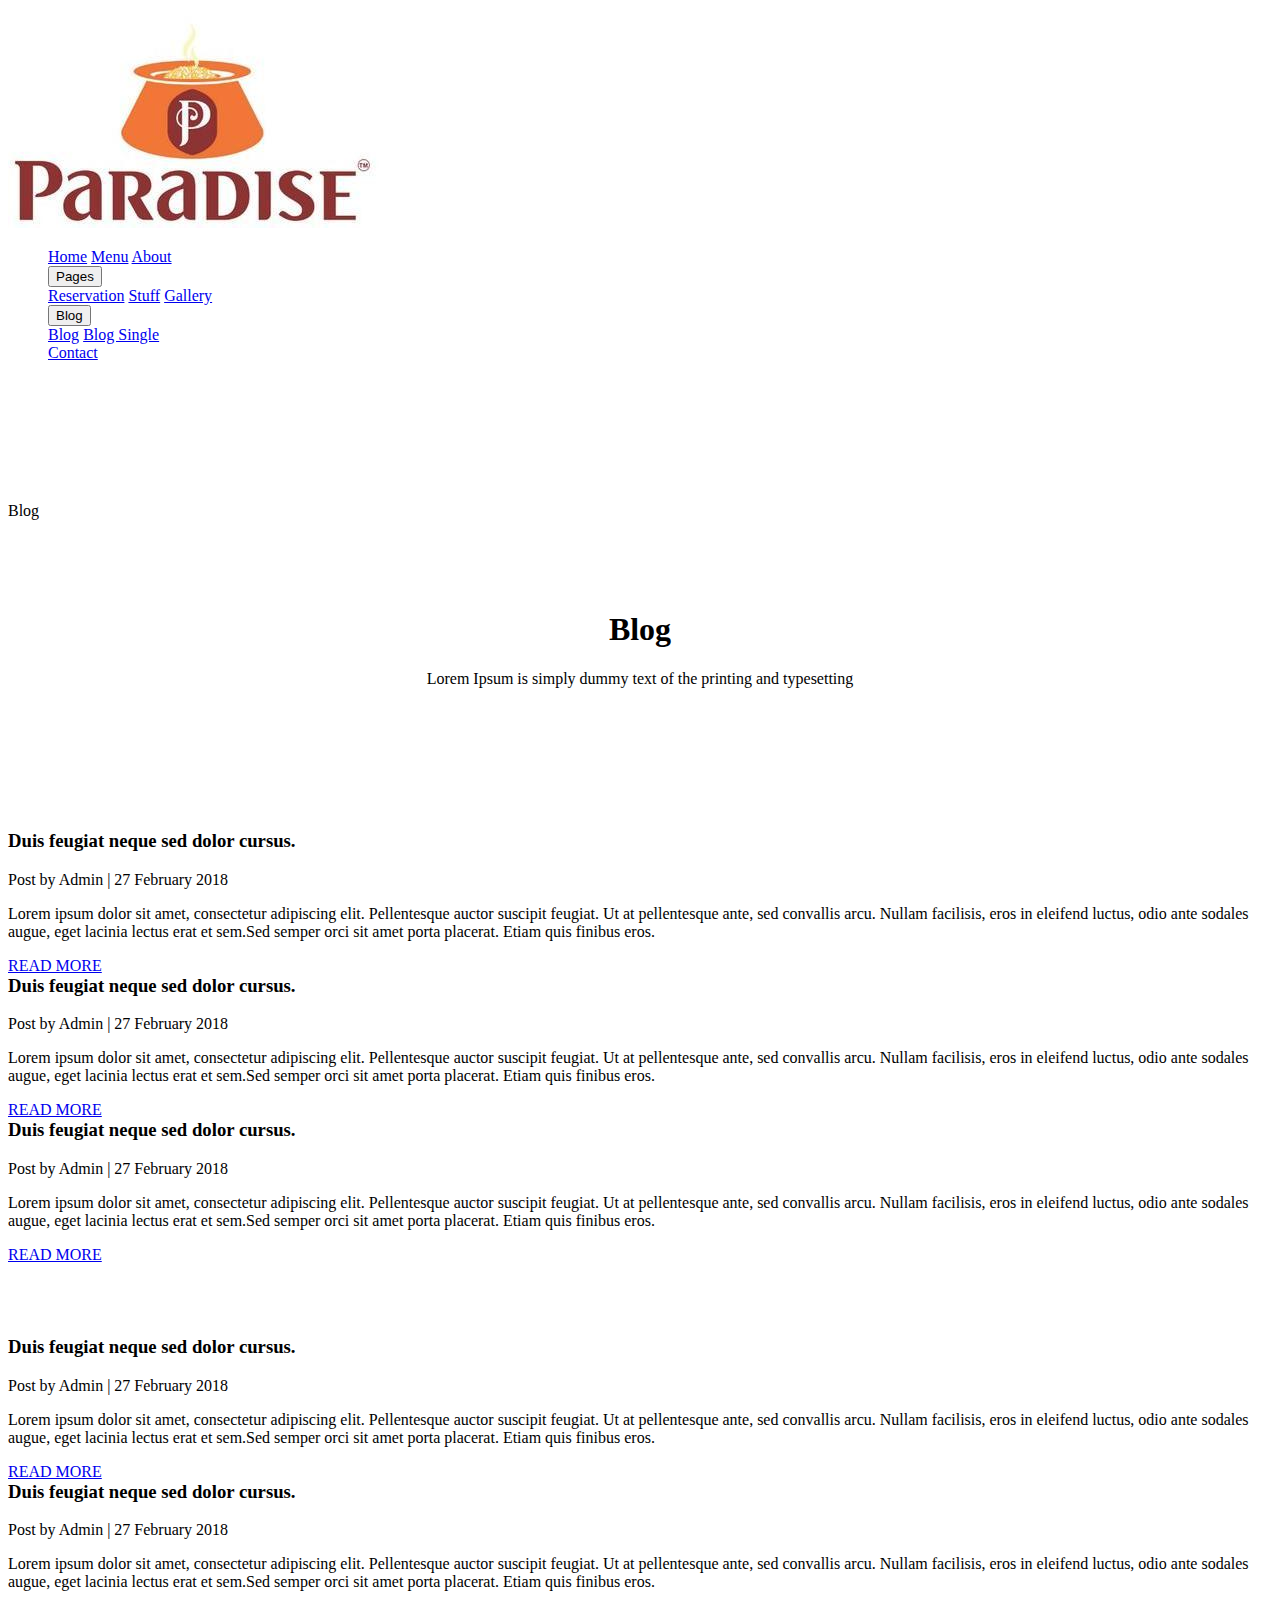
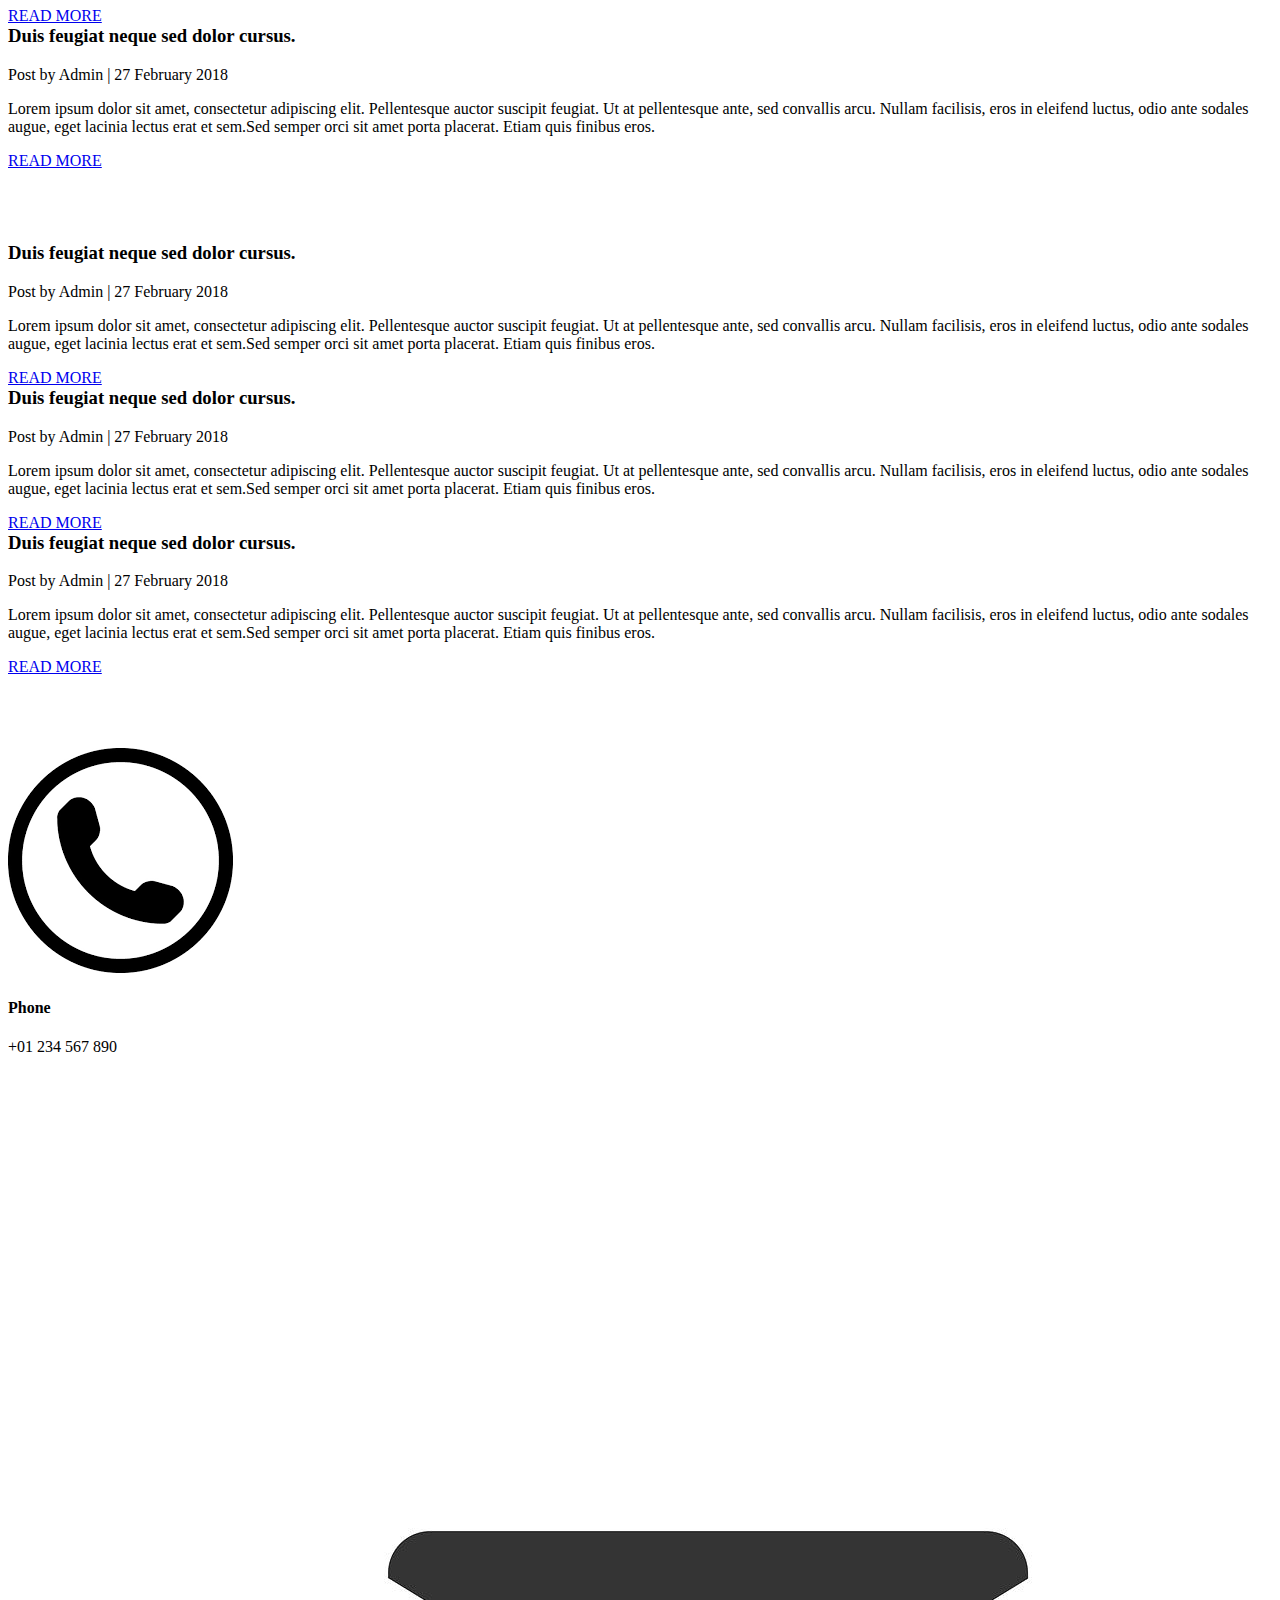
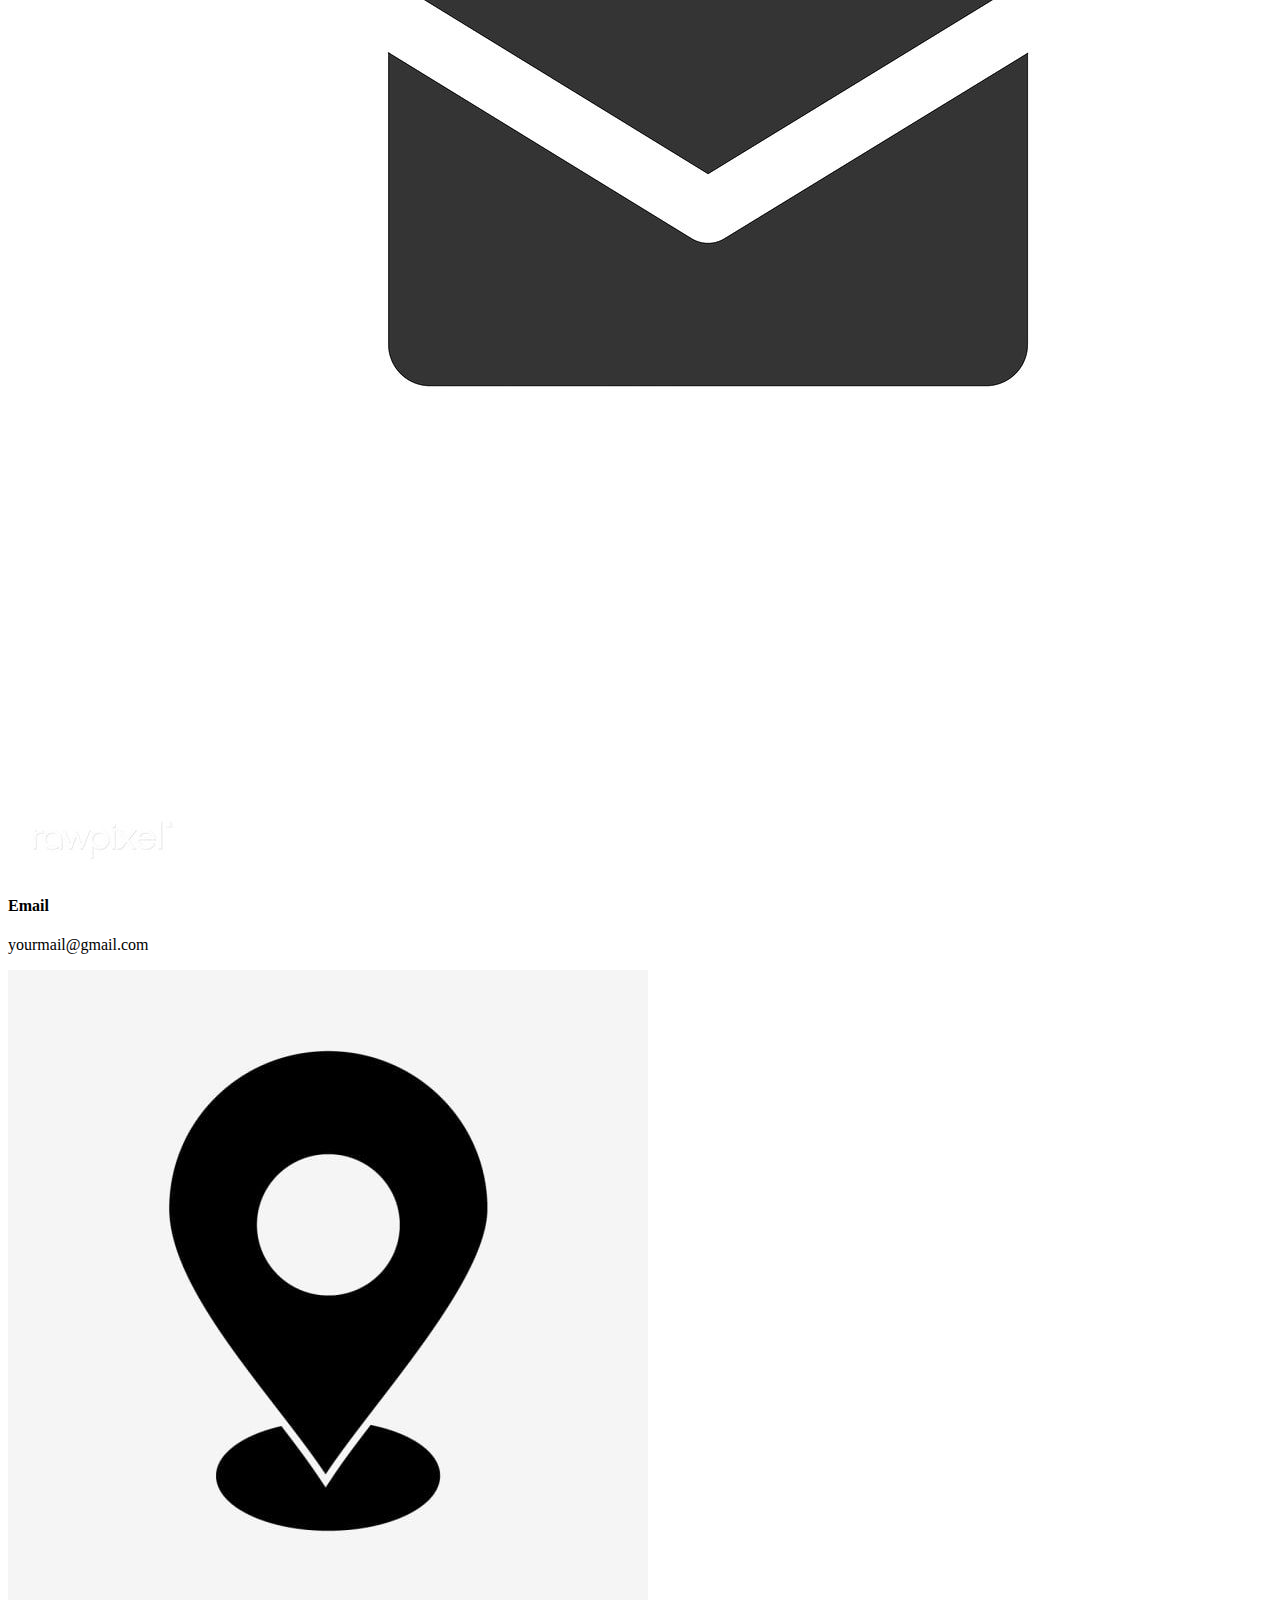
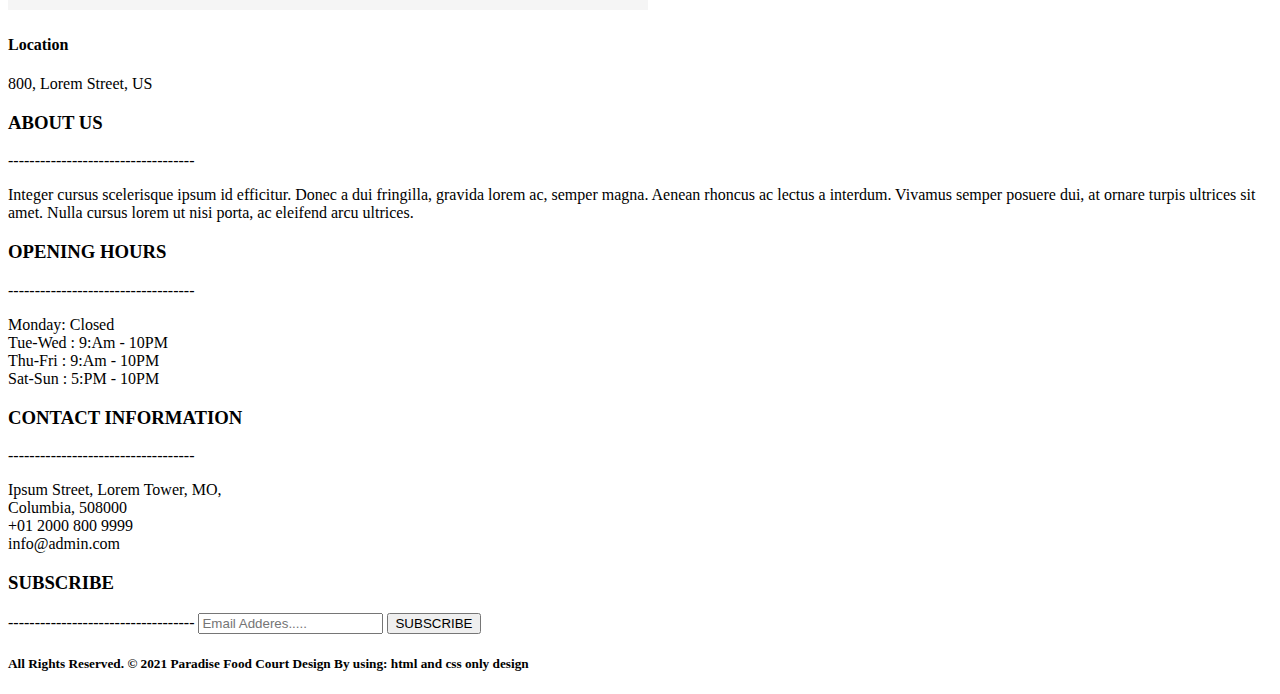
==== blog.html @ b4a23a4e "Add files via upload" ====
<!DOCTYPE html>
<!--
To change this license header, choose License Headers in Project Properties.
To change this template file, choose Tools | Templates
and open the template in the editor.
-->
<html>
    <head>
        <title>Blog</title>
        <meta charset="UTF-8">
        <meta name="viewport" content="width=device-width, initial-scale=1.0">
        <link rel="stylesheet" href="template_one_css.css">
    </head>
    <body>
      <header>
            <div class="nav"> 
                
                <img src="logo.jpg" title="Paradise Food Court">
                    
                
                <div class="margin_Set">
                    <ul>
                        <div class="navbar">
                            <a href="index.html">Home</a>
                            <a href="menu.html">Menu</a>
                            <a href="about.html">About</a>
                        
                    
                        
                            <div class="dropdown">
                                <button class="dropbtn">Pages<i class="fa fa-caret-down"></i>
                                </button>
                                <div class="dropdown-content">
                                    <a href="reservation.html">Reservation</a>
                                    <a href="stuff.html">Stuff</a>
                                    <a href="gallery.html">Gallery</a>
                                </div>
                            </div>
                        
                        
                        
                            <div class="dropdown">
                                <button class="dropbtn">Blog<i class="fa fa-caret-down"></i>
                                </button>
                                <div class="dropdown-content">
                                    <a class="active" href="blog.html">Blog</a>
                                    <a href="single_blog.html">Blog Single</a>
                                </div>
                            </div>
                            <a href="contact.html">Contact</a>
                        </div>
                    </ul>
                </div>
            
            </div>
            
        </header>
        
        
         <br><br><br><br><br><br>
        <div>
            <div class="bg_menu">
                <div class="h1_over_img">
                    <p>Blog</p>
                </div>
            </div>
        </div>
         
         <br><br><br>
        
        
        <h1 style="text-align: center">Blog</h1>
        <p style="text-align: center">Lorem Ipsum is simply dummy text 
            of the printing and typesetting</p>
        
         
         
           
        <br><br><br><br><br><br><br>
        
        <div class="clearfix">
        <div class="box">
            <h3 style="margin-top: 0px;">Duis feugiat neque sed dolor cursus.</h3>
            <p class="blog_text">Post by Admin | 27 February 2018</p>
        <p>Lorem ipsum dolor sit amet, consectetur adipiscing elit. 
            Pellentesque auctor suscipit feugiat. 
            Ut at pellentesque ante, sed convallis arcu. 
            Nullam facilisis, eros in eleifend luctus, odio ante sodales augue, 
            eget lacinia lectus erat et sem.Sed semper orci sit amet porta placerat. 
            Etiam quis finibus eros.</p>
            <nav>
                <a class="blog" href="#">READ MORE</a>
            </nav>
        </div>
            
        <div class="box">
            <h3 style="margin-top: 0px;">Duis feugiat neque sed dolor cursus.</h3>
            <p class="blog_text">Post by Admin | 27 February 2018</p>
        <p>Lorem ipsum dolor sit amet, consectetur adipiscing elit. 
            Pellentesque auctor suscipit feugiat. 
            Ut at pellentesque ante, sed convallis arcu. 
            Nullam facilisis, eros in eleifend luctus, odio ante sodales augue, 
            eget lacinia lectus erat et sem.Sed semper orci sit amet porta placerat. 
            Etiam quis finibus eros.</p>
            <nav>
                <a class="blog" href="#">READ MORE</a>
            </nav>
        
        </div>
        
        <div class="box">
            <h3 style="margin-top: 0px;">Duis feugiat neque sed dolor cursus.</h3>
            <p class="blog_text">Post by Admin | 27 February 2018</p>
        <p>Lorem ipsum dolor sit amet, consectetur adipiscing elit. 
            Pellentesque auctor suscipit feugiat. 
            Ut at pellentesque ante, sed convallis arcu. 
            Nullam facilisis, eros in eleifend luctus, odio ante sodales augue, 
            eget lacinia lectus erat et sem.Sed semper orci sit amet porta placerat. 
            Etiam quis finibus eros.</p>
            <nav>
                <a class="blog" href="#">READ MORE</a>
            </nav>
        </div>
        
        </div>
        <br><br><br><br>
        
        <div class="clearfix">
        <div class="box">
            <h3 style="margin-top: 0px;">Duis feugiat neque sed dolor cursus.</h3>
            <p class="blog_text">Post by Admin | 27 February 2018</p>
        <p>Lorem ipsum dolor sit amet, consectetur adipiscing elit. 
            Pellentesque auctor suscipit feugiat. 
            Ut at pellentesque ante, sed convallis arcu. 
            Nullam facilisis, eros in eleifend luctus, odio ante sodales augue, 
            eget lacinia lectus erat et sem.Sed semper orci sit amet porta placerat. 
            Etiam quis finibus eros.</p>
            <nav>
                <a class="blog" href="#">READ MORE</a>
            </nav>
        </div>
            
        <div class="box">
            <h3 style="margin-top: 0px;">Duis feugiat neque sed dolor cursus.</h3>
            <p class="blog_text">Post by Admin | 27 February 2018</p>
        <p>Lorem ipsum dolor sit amet, consectetur adipiscing elit. 
            Pellentesque auctor suscipit feugiat. 
            Ut at pellentesque ante, sed convallis arcu. 
            Nullam facilisis, eros in eleifend luctus, odio ante sodales augue, 
            eget lacinia lectus erat et sem.Sed semper orci sit amet porta placerat. 
            Etiam quis finibus eros.</p>
            <nav>
                <a class="blog" href="#">READ MORE</a>
            </nav>
        
        </div>
        
        <div class="box">
            <h3 style="margin-top: 0px;">Duis feugiat neque sed dolor cursus.</h3>
            <p class="blog_text">Post by Admin | 27 February 2018</p>
        <p>Lorem ipsum dolor sit amet, consectetur adipiscing elit. 
            Pellentesque auctor suscipit feugiat. 
            Ut at pellentesque ante, sed convallis arcu. 
            Nullam facilisis, eros in eleifend luctus, odio ante sodales augue, 
            eget lacinia lectus erat et sem.Sed semper orci sit amet porta placerat. 
            Etiam quis finibus eros.</p>
            <nav>
                <a class="blog" href="#">READ MORE</a>
            </nav>
        </div>
        
        </div>
        
        <br><br><br><br>
        
        <div class="clearfix">
        <div class="box">
            <h3 style="margin-top: 0px;">Duis feugiat neque sed dolor cursus.</h3>
            <p class="blog_text">Post by Admin | 27 February 2018</p>
        <p>Lorem ipsum dolor sit amet, consectetur adipiscing elit. 
            Pellentesque auctor suscipit feugiat. 
            Ut at pellentesque ante, sed convallis arcu. 
            Nullam facilisis, eros in eleifend luctus, odio ante sodales augue, 
            eget lacinia lectus erat et sem.Sed semper orci sit amet porta placerat. 
            Etiam quis finibus eros.</p>
            <nav>
                <a class="blog" href="#">READ MORE</a>
            </nav>
        </div>
            
        <div class="box">
            <h3 style="margin-top: 0px;">Duis feugiat neque sed dolor cursus.</h3>
            <p class="blog_text">Post by Admin | 27 February 2018</p>
        <p>Lorem ipsum dolor sit amet, consectetur adipiscing elit. 
            Pellentesque auctor suscipit feugiat. 
            Ut at pellentesque ante, sed convallis arcu. 
            Nullam facilisis, eros in eleifend luctus, odio ante sodales augue, 
            eget lacinia lectus erat et sem.Sed semper orci sit amet porta placerat. 
            Etiam quis finibus eros.</p>
            <nav>
                <a class="blog" href="#">READ MORE</a>
            </nav>
        
        </div>
        
        <div class="box">
            <h3 style="margin-top: 0px;">Duis feugiat neque sed dolor cursus.</h3>
            <p class="blog_text">Post by Admin | 27 February 2018</p>
        <p>Lorem ipsum dolor sit amet, consectetur adipiscing elit. 
            Pellentesque auctor suscipit feugiat. 
            Ut at pellentesque ante, sed convallis arcu. 
            Nullam facilisis, eros in eleifend luctus, odio ante sodales augue, 
            eget lacinia lectus erat et sem.Sed semper orci sit amet porta placerat. 
            Etiam quis finibus eros.</p>
            <nav>
                <a class="blog" href="#">READ MORE</a>
            </nav>
        </div>
        
        </div>
        
        
        <br><br><br><br>
        
         <div class="contact">
            <div>
                <img class="icon" src="phone.png">
                <div class="text">
                <h4>Phone</h4>
                <p>+01 234 567 890</p>
                </div>
            </div>
            
            <div>
                <img class="icon" src="email.jpg">
                <div class="text">
                <h4>Email</h4>
                <p>yourmail@gmail.com</p>
                </div>
            </div>
            
            
            <div>
                <img class="icon" src="location.jpg">
                <div class="text">
                <h4>Location</h4>
                <p>800, Lorem Street, US</p>
                </div>
            </div>
            
            
        </div>
       
      
       
       
            
        <footer>
            <div class="footer_img">
                <div class="footer_text">
                <h3>ABOUT US</h3>
                -----------------------------------
                <p>Integer cursus scelerisque ipsum id efficitur. 
                    Donec a dui fringilla, gravida lorem ac, semper magna. 
                    Aenean rhoncus ac lectus a interdum. 
                    Vivamus semper posuere dui, at ornare turpis ultrices sit amet. 
                    Nulla cursus lorem ut nisi porta, ac eleifend arcu ultrices.</p>
                
                
                </div>
                <div class="footer_text">
                <h3>OPENING HOURS</h3>
                -----------------------------------
                <p>Monday: Closed<br>

                    Tue-Wed : 9:Am - 10PM<br>

                    Thu-Fri : 9:Am - 10PM<br>

                    Sat-Sun : 5:PM - 10PM</p>
                
           
                </div>
                <div class="footer_text">
                <h3>CONTACT INFORMATION</h3>
                -----------------------------------
                <p>Ipsum Street, Lorem Tower, MO,<br>
                    Columbia, 508000<br>

                    +01 2000 800 9999<br>

                    info@admin.com</p>
                
                
                </div>
                <div class="footer_text">
                <h3>SUBSCRIBE</h3>
                -----------------------------------
                <input class="sub_text" type="text" placeholder="Email Adderes.....">
                <button class="sub_button">SUBSCRIBE</button>
                
                
                </div>
                
            </div>
        <div class="end">
            <h5>All Rights Reserved. © 2021 Paradise Food Court 
                Design By using: html and css only design</h5>
            
        </div>
            
     </footer>
    </body>
</html>
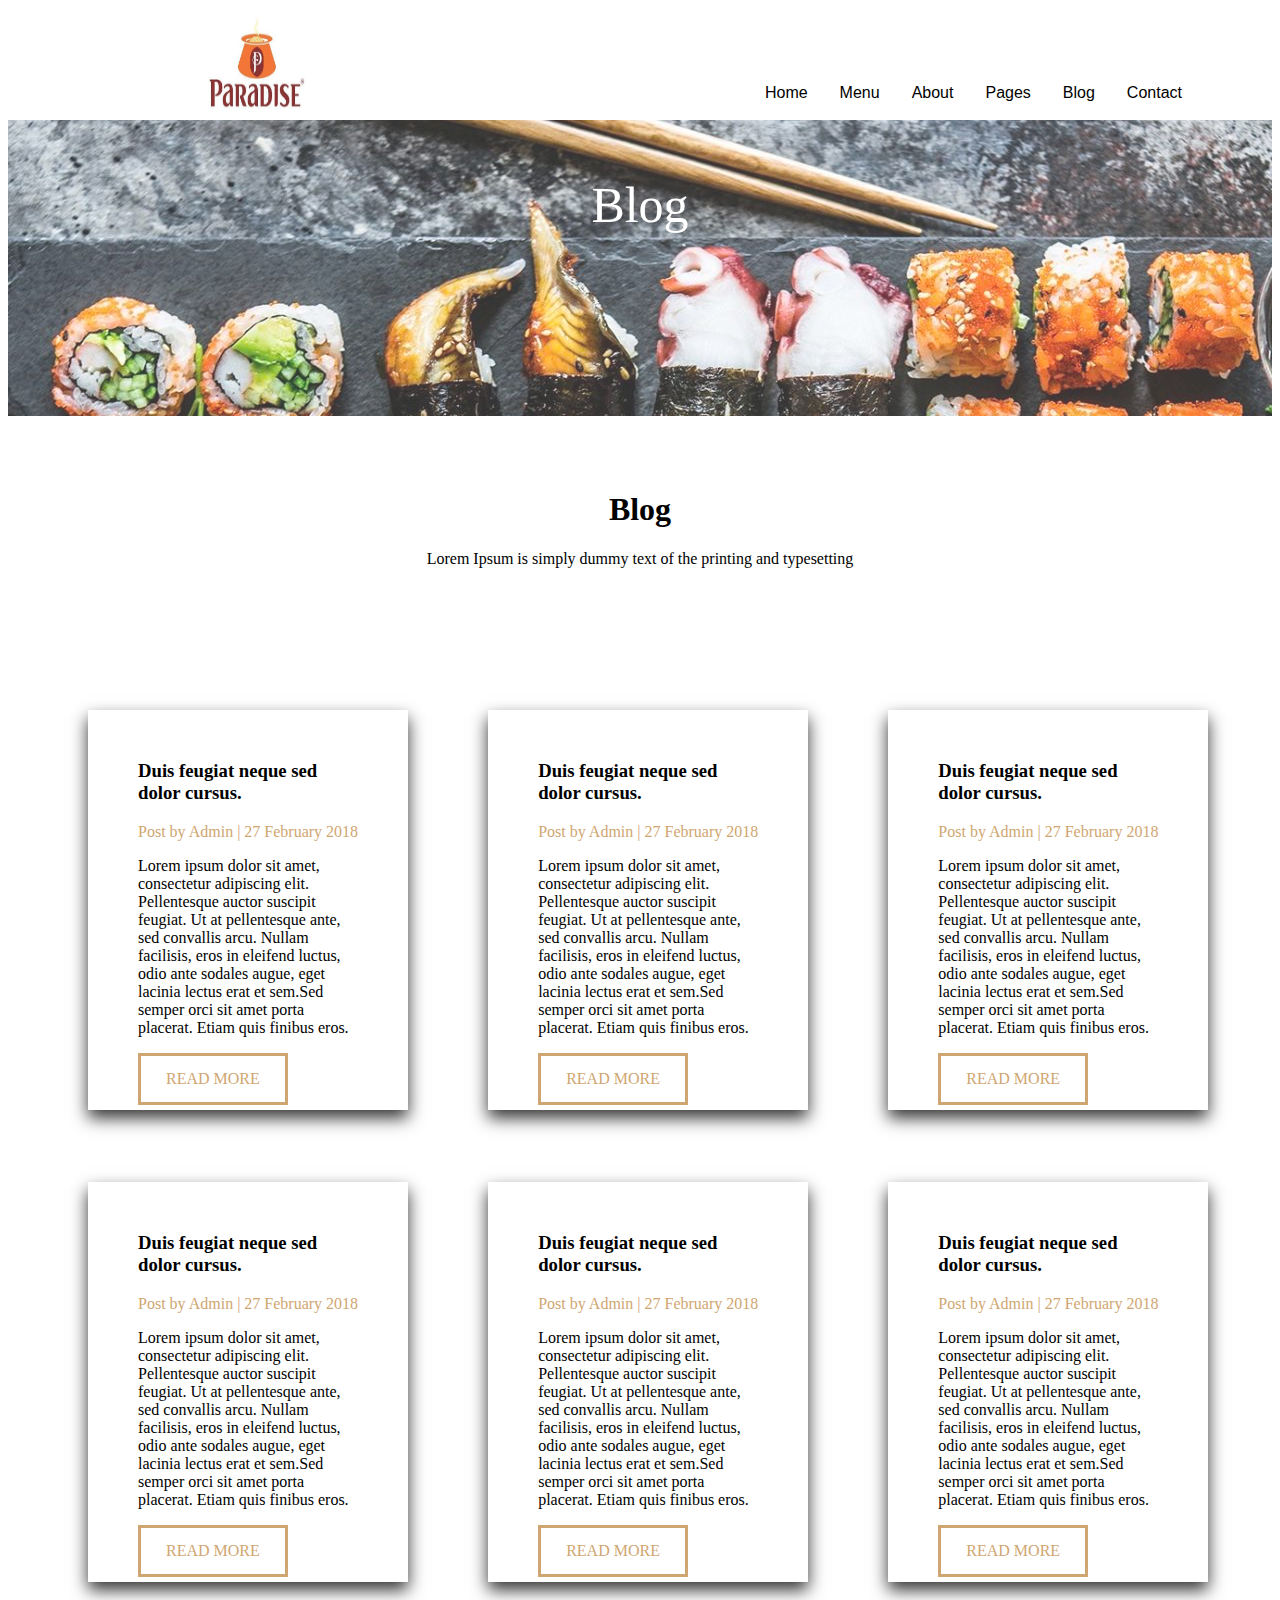
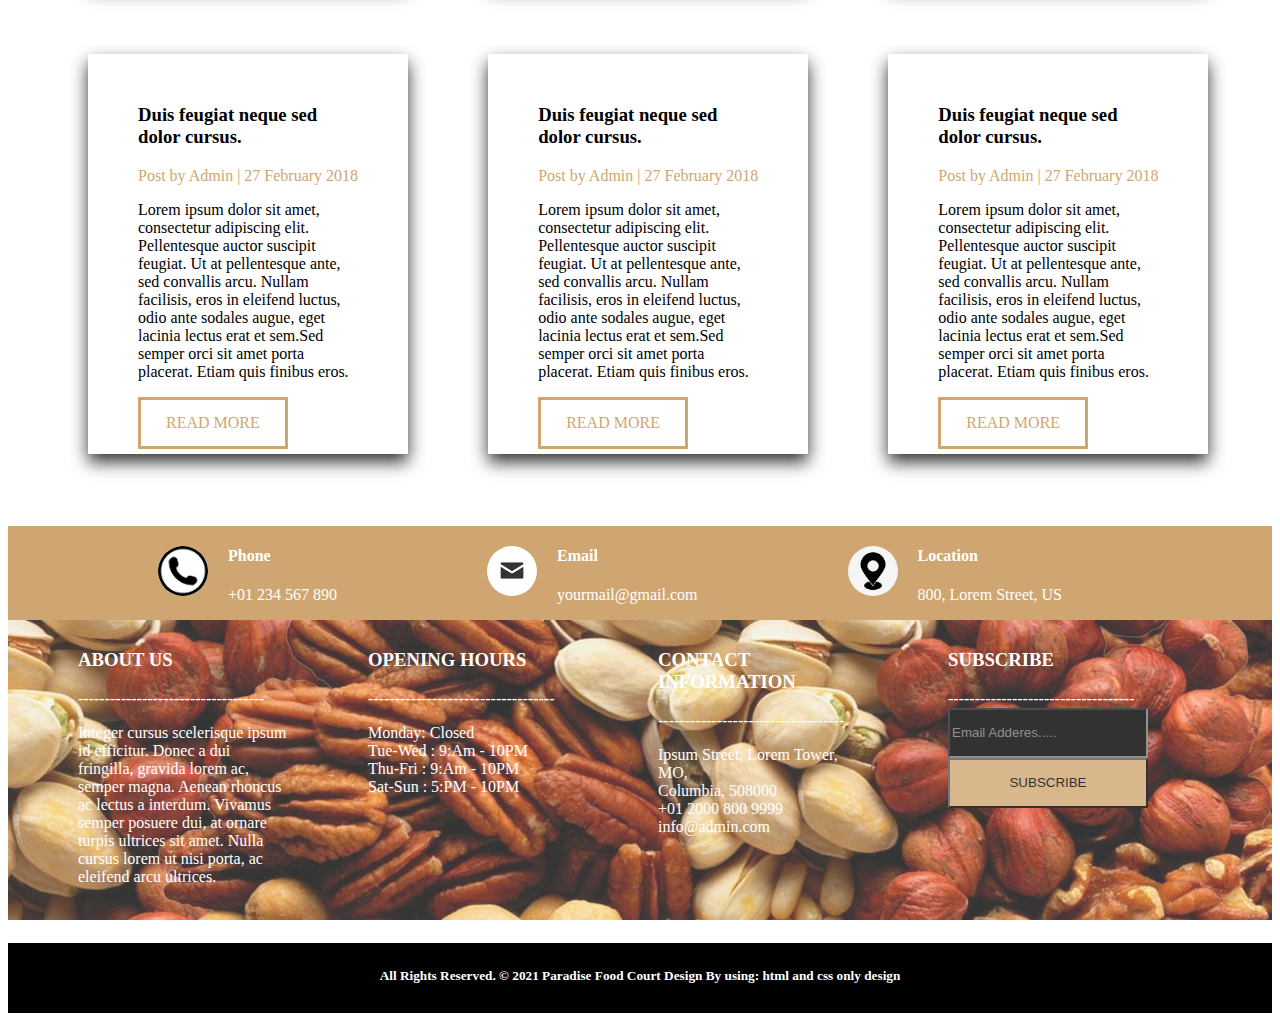
==== commit 51e40b83: "Update blog.html" ====
--- a/blog.html
+++ b/blog.html
@@ -9,7 +9,7 @@
         <title>Blog</title>
         <meta charset="UTF-8">
         <meta name="viewport" content="width=device-width, initial-scale=1.0">
-        <link rel="stylesheet" href="template_one_css.css">
+        <link rel="stylesheet" href="Template_one_css.css">
     </head>
     <body>
       <header>
--- a/Template_one_css.css
+++ b/Template_one_css.css
@@ -0,0 +1,845 @@
+/*
+To change this license header, choose License Headers in Project Properties.
+To change this template file, choose Tools | Templates
+and open the template in the editor.
+*/
+/* 
+    Created on : Apr 10, 2021, 3:07:46 PM
+    Author     : Pratik Deshmukh
+*/
+
+
+
+* {
+box-sizing: border-box;
+}
+
+
+
+/*-------------------------Navigation bar-----------------------*/
+.nav img {
+    height: 100px;
+    width :100px;
+    float:left;
+    margin-left: 200px;
+    margin-top: 10px;
+}
+.navbar {
+    float :right;
+    overflow: hidden;
+    background-color: #ffffff;
+/*display: inline-block;*/
+    font-family: Arial;
+    margin: 10px;
+}
+.margin_Set
+{
+    margin-right: 80px;
+    margin-top: 60px;
+}        
+        
+.navbar a {
+    float: left;
+    font-size: 16px;
+    color: black;
+    text-align: center;
+    padding: 14px 16px;
+    text-decoration: none;
+    
+    border-radius: 8%;
+}
+
+/* The dropdown container */
+.dropdown {
+    float: left;
+    overflow: hidden;
+}
+
+/* Dropdown button */
+.dropdown .dropbtn {
+
+    font-size: 16px;
+    border: none;
+    outline: none;
+    color: black;
+    border-radius: 8%;
+    padding: 14px 16px;
+    background-color: inherit;
+    font-family: inherit; /* Important for vertical align on mobile phones */
+    margin: 0; /* Important for vertical align on mobile phones */
+}
+
+/* Add a red background color to navbar links on hover */
+.navbar a:hover, .dropdown:hover .dropbtn {
+    overflow: hidden;
+    background-color: #cfa671;
+
+}
+
+/* Dropdown content (hidden by default) */
+.dropdown-content {
+    display: none;
+    position: absolute;
+    overflow: hidden;
+    background-color: #ffffff;
+    min-width: 160px;
+    box-shadow: 0px 8px 16px 0px rgba(0,0,0,0.2);
+    z-index: 1;
+    
+}
+
+/* Links inside the dropdown */
+.dropdown-content a {
+    float: none;
+    color: black;
+    padding: 12px 16px;
+    text-decoration: none;
+    display: block;
+    text-align: left;
+    overflow: hidden;
+    clear: left;
+}
+
+/* Add a grey background color to dropdown links on hover */
+.dropdown-content a:hover {
+    background-color: #cfa671;
+}
+
+/* Show the dropdown menu on hover */
+.dropdown:hover .dropdown-content {
+    display: block;
+    
+}        
+        
+        
+        .nav nav li{
+                display: inline-block;
+                color: #ccccff;
+                
+                top: 0px;
+                width: 60px;
+                list-style-type: none;
+              
+                
+        }
+        
+        
+        .nav nav {
+                float:right;
+		
+                margin-right: 50px;
+                font-size: 20px;
+                padding: 30px;
+               
+                
+        }
+        .active{
+            background-color: #cfa671;
+        }
+        
+      
+        
+        
+            
+        .nav{
+            position: fixed;
+            top: 0;
+            
+            width: 100%;
+            height: 120px;
+            background-color: #ffffff;
+            z-index: 10;
+            
+        }
+        
+        
+        
+/*---------------Header Section----------------------------------------------*/        
+        
+.header_img{
+            clear: left;
+            background-image: url(bg_two.jpg);
+            height:700px;
+            color: #ffffff;
+            text-align: center;
+            padding-top: 200px;
+            position: static;
+            background-repeat: no-repeat;
+            opacity:0.8;
+            
+        }
+        .heading{
+            font-size: 55px;
+            color: #ffffff;
+            
+        }
+        .info{
+            
+            text-align: center;
+            padding: 30px;
+            height: 400px;
+            width: 550px;
+            float: right;
+      
+        }
+        .article_text{
+            font-size: 20px;
+            color: #333333;
+            
+        }      
+/*---------------------Section----------------------------------------*/
+
+
+
+
+        .img_one{
+            float: left;
+            height:350px;
+            width: 500px;
+            
+            margin-left: 100px;
+            margin-top: 100px;
+            box-shadow: -10px -10px 0px #d0a772;
+        }
+
+ /*-----------------------Reservation link----------------------------------*/       
+        
+        
+        
+a.reservation:link, a.reservation:visited {
+            
+            color: #cfa671;
+            padding: 14px 25px;
+            text-align: center;
+            text-decoration: none;
+            display: inline-block;
+            border-style: solid;
+        }
+
+        a.reservation:hover, a.reservation:active {
+            background-color:#cfa671;
+            color: #ffffff;
+        }
+        
+        
+ /*---------------------Navigatin bar link----------------------------------*/       
+        
+        a.navi:link, a.navi:visited {
+            
+            color: #000000;
+            padding: 8px 15px;
+            text-align: center;
+            text-decoration: none;
+            display: inline-block;
+            border-style: hidden;
+        }
+
+        a.navi:hover, a.navi:active {
+            background-color: #d0a772;
+            color: #ffffff;
+        }
+   
+        
+/*-----------------------Sticky Section--------------------------------*/
+
+.sticky{
+        background-image: url("one.jpg");
+	background-size: cover;
+	padding: 100px 0;
+	background-attachment: fixed;
+	background-position: center center;
+	position: -webkit-sticky;
+        position: relative;
+        top: 0;
+        height: 400px;
+      
+       
+}
+
+
+.h1_over_img{
+    font-size: 50px;
+    color: #ffffff;
+    text-align: center;
+    clear: left;
+    font-family: serif;
+    padding: 10px 20px;
+}   
+
+/*------------------------Menu------------------------------*/
+.button2 {
+  background-color: #f1f1f1;
+  border: none;
+  color: #000000;
+  padding: 10px 25px;
+  text-align: center;
+  text-decoration: none;
+  display: inline-block;
+  font-size: 16px;
+  border-radius: 5%;
+}
+.act{
+    color: #ffffff;
+    background-color: #cfa671;
+}
+
+        
+div.ex1 {
+width: 420px;
+margin: auto;
+border: 1px solid  #f1f1f1;
+}        
+.menu{
+    clear: left;
+    
+}
+
+.menu_img{
+    position: relative;
+    overflow: hidden;
+    float: none;
+    display: inline-block;
+    margin: auto;
+    width: 325px;
+    height: 300px;
+    margin-left: 50px;
+    
+}
+.over-text {
+    position: absolute;
+    left: 0;
+    bottom: -100%;
+    right: 0;
+    height: 100%;
+    background: rgba(207, 166, 113, 0.9);
+    padding: 12px 12px;
+    
+}
+.over-text h4{
+	color: #ffffff;
+	font-size: 24px;
+	font-weight: 500;
+	font-family: 'Arbutus Slab', serif;
+}
+.over-text p{
+	color: #ffffff;
+	font-size: 18px;
+	border-bottom: 1px dashed #010101;
+	margin: 0px;
+	padding-bottom: 15px;
+	margin-top: 15px;
+	margin-bottom: 15px;
+}
+.over-text h5{
+	font-size: 28px;
+	font-weight: 600;
+	color: #ffffff;
+}
+
+.menu_img:hover .over-text{
+	bottom: 0px;
+}
+
+/*--------------------------------Gallery------------------------------*/
+
+.gallery{
+    clear: left;
+    
+}
+
+.gallery_img{
+    position: relative;
+    overflow: hidden;
+    float: none;
+    display: inline-block;
+    margin: auto;
+    width: 365px;
+    height: 300px;
+    margin-left: 30px;
+    
+}
+
+.hover1:hover {
+	 -ms-transform: scale(1.5); /* IE 9 */
+  -webkit-transform: scale(1.5); /* Safari 3-8 */
+  transform: scale(1.1);
+	z-index: 0;	
+}
+/*----------------------Customer Review-----------------------------------*/
+
+.customer{
+    float: left;
+    
+}
+
+.customer_img{
+    border-radius: 100%;
+    height: 100px;
+    width: 100px;
+    margin-left: 575px;
+    
+}
+.customer_name h3{
+   
+    color: #cfa671;
+    font-size: 20px;
+    width: 300px;
+    text-align: center;
+    margin-left: 475px;
+}
+
+
+.customer_name h4{
+    color:#000000;
+    text-align: center;
+    width: 300px;
+    margin-left: 475px;
+    
+}
+
+
+.customer_details{
+    font-size: 15px;
+    text-align: center;
+    color:#000000;
+    width: 550px;
+    clear: left;
+    margin-left: 375px;
+}
+
+/*----------------------------------Contact----------------------------------*/
+
+.contact{
+    background-color: #cfa671;
+   
+   
+    overflow: hidden;
+    z-index: -1;
+    
+}
+.icon{
+    float: left;
+    margin-top: 20px;
+    margin-left: 150px;
+    height: 50px;
+    width: 50px;
+    color: #ffffff;
+    border-radius: 100%;
+   
+}
+.text{
+    color: #ffffff;
+    float: left;
+    margin-left: 20px;
+    padding: 0px;
+    
+}
+
+
+/*------------------------Footer------------------------------*/
+
+.footer_img{
+    background-image: url(dryfriuts.jpg);
+    height: 300px;
+    overflow: hidden;
+    opacity: 0.8;
+    background-color: #000000;
+   
+}
+.footer_text{
+    color: #ffffff;
+    width: 230px;
+    float: left;
+    margin-left: 60px;
+    padding: 10px;
+}
+.sub_text{
+    width: 200px;
+    height: 50px;
+    background-color: #000000;
+    color: #ffffff;
+}
+
+.sub_button{
+    width: 200px;
+    height: 50px;
+    background-color: #cfa671;
+    text-align: center;
+    
+}
+.end{
+    background-color: #000000;
+    height: 70px;
+    bottom: 0px;
+}
+.end h5{
+    color: #ffffff;
+    text-align: center;
+    font-family: serif;
+    padding: 25px;
+    
+}
+
+
+
+/*********************Menu page*********************/
+
+.bg_menu{
+    background-image: url(bg_one.jpeg);
+    opacity: 0.8;
+    height: 300px;
+    
+    
+}
+
+/*********************About page*********************/
+
+   
+    
+
+.about_text{
+     text-align: left;
+     font-size: 20px;
+     font-family: serif;
+     padding: 10px;
+     margin-left: 100px;
+     color: #333333;
+     margin-right: 100px;
+     
+     
+}
+
+/*********************Contact page*********************/
+.contact_form{
+    padding: 10px;
+    margin-left: 20%;
+    margin-top: 30px;
+    width: 800px;
+    
+}
+
+a.reservation1:link, a.reservation1:visited {
+            margin-left: 45%;
+            color: #cfa671;
+            padding: 14px 25px;
+            text-align: center;
+            text-decoration: none;
+            display: inline-block;
+            border-style: solid;
+        }
+
+        a.reservation1:hover, a.reservation1:active {
+            background-color:#cfa671;
+            color: #ffffff;
+            margin-left: 45%;
+        }
+        
+
+
+/*********************Reservation page*********************/
+
+
+
+
+.reservation_form{
+    padding: 15px;   
+    margin-top: 30px;
+    width: 350px;
+    margin-left: 225px;
+    font-size: 15px;
+    clear: left;
+}
+
+.reser_text h3{
+    float: left;
+    
+}
+
+
+
+
+/*********************stuff page*********************/
+* {
+box-sizing: border-box;
+}
+.box1 {
+float: left;
+width: 25.33%;
+padding: 50px;
+
+margin-left: 80px;
+height: 400px;
+}
+.clearfix1::after {
+content: "";
+clear: both;
+display: table;
+}
+.box1:hover{
+  box-shadow: -10px -10px 0px #d0a772;
+    
+}
+
+a.blog1:link, a.blog1:visited {
+            
+            color: #cfa671;
+            padding: 14px 25px;
+            text-align: center;
+            text-decoration: none;
+            display: inline-block;
+            border-style: solid;
+        }
+
+        a.blog1:hover, a.blog1:active {
+            background-color:#cfa671;
+            color: #ffffff;
+            
+        }
+        
+        
+/*********************Blog page*********************/
+* {
+box-sizing: border-box;
+}
+.box {
+float: left;
+width: 25.33%;
+padding: 50px;
+background-color: #ffffff;
+margin-left: 80px;
+height: 400px;
+
+box-shadow: 0px 8px 16px 0px rgba(0,0,0,0.8);
+}
+.clearfix::after {
+content: "";
+clear: both;
+display: table;
+}
+.box:hover{
+    background-image: url( dinner_one.png);
+    opacity:0.5;
+    background-repeat: no-repeat;
+}
+.blog_text{
+    color: #cfa671;
+}
+
+a.blog:link, a.blog:visited {
+            
+            color: #cfa671;
+            padding: 14px 25px;
+            text-align: center;
+            text-decoration: none;
+            display: inline-block;
+            border-style: solid;
+        }
+
+        a.blog:hover, a.blog:active {
+            background-color:#cfa671;
+            color: #ffffff;
+            
+        }
+        
+        
+        
+/*********************Single Blog*********************/        
+
+
+.img_two{
+    float: left;
+    height:350px;
+    width: 500px;
+    margin-left: 50px;
+    margin-top: 50px;
+    box-shadow: -10px -10px 0px #d0a772;
+    } 
+        
+        
+.info1{
+    padding: 30px;
+    height: 400px;
+    width: 550px;
+    float: right;
+    }
+        
+.blog-search-form {
+    position: relative;
+    border-bottom: 1px solid #010101;
+    padding-bottom: 30px;
+    margin-bottom: 20px;
+}
+.blog-search-form input {
+    width: 100%;
+    min-height: 40px;
+    border: 1px solid rgba(0,0,0,0.3);
+    padding: 5px 40px 5px 10px;
+    font-size: 15px;
+    color: #222222;
+}
+.blog-search-form .search-btn {
+    position: absolute;
+    right: 0px;
+    background: none;
+    border: none;
+    font-size: 20px;
+    min-height: 40px;
+    padding: 0px 15px;
+}
+
+.right-side-blog h3 {
+    font-weight: 500;
+    font-size: 18px;
+    padding-bottom: 20px;
+}    
+        
+.blog_menu {
+    padding-bottom: 30px;
+    margin-bottom: 20px;
+    margin-left: 0px;
+}
+.blog_menu ul li {
+    line-height: 14px;
+    padding: 10px 0px;
+    border-top: 1px solid #f5f5f5;
+}
+.blog_menu ul li a {
+    display: inline-block;
+    
+    width: 100%;
+    text-align: left;
+    text-decoration: none;
+    color: #000000;
+}
+.blog_menu ul li a:hover{
+	color: #cfa671;
+}
+     
+
+
+
+
+.blog2{
+    float: left;
+    height:350px;
+    width: 600px;
+    margin-left: 100px;
+    margin-top: 50px;
+    padding: 20px;
+    
+    
+}
+
+.coments{
+    margin-top: 70px;
+    height: 400px;
+    width: 550px;
+    float: right;
+}
+.para_blog{
+    box-shadow: -10px 0px 0px #d0a772;
+    color: #666666;
+    margin-left: 50px;
+}
+
+.sb_blog{
+    display: inline;
+    
+    
+    
+}
+.img_blog img{
+    height: 100px;
+    width: 100px;
+    float: left;
+    margin-right: 20px;
+}
+
+.sb_text{
+    margin-top: 20px;
+    
+    
+}
+.button1 {
+    background-color: #f1f1f1;
+  border: none;
+  color: #333333;
+  padding: 10px 25px;
+  text-align: center;
+  text-decoration: none;
+  display: inline-block;
+  font-size: 16px;
+  margin: 4px 2px;
+ 
+  border-radius: 10%;
+}
+.button1:hover{
+    
+    color: #ffffff;
+    background-color: #cfa671;
+}
+
+
+.blog_form{
+    float: left;
+    height:300px;
+    width: 400px;
+    margin-left: 50px;
+    padding: 20px; 
+}
+.reservation_form1{
+    padding: 15px;   
+    width: 300px;
+    margin-left:50px;
+    font-size: 15px;
+    margin-top: 20px;
+    clear: left;
+}
+.blog_form1{
+    display: inline-block;
+    height: 400px;
+    width: 200px;
+    
+    margin-top: 40px;
+}
+.contact_form1{
+    padding: 10px;
+    width: 300px;
+    height: 100px;
+    clear: left;
+}
+
+
+a.reservation2:link, a.reservation2:visited {
+            margin-top: 20px;
+            color: #cfa671;
+            padding: 14px 25px;
+            text-align: center;
+            text-decoration: none;
+            display: inline-block;
+            border-style: solid;
+            margin-left: 48px;
+        }
+
+        a.reservation2:hover, a.reservation2:active {
+            background-color:#cfa671;
+            color: #ffffff;
+        }
+
+
+        .coment_blog{
+            
+            margin-left: 130px;
+        }
+        
+        
+.blog_a{
+    text-decoration: none;
+    color: #000000;
+        }
+.time{
+    float: right;
+    
+            
+            
+        }